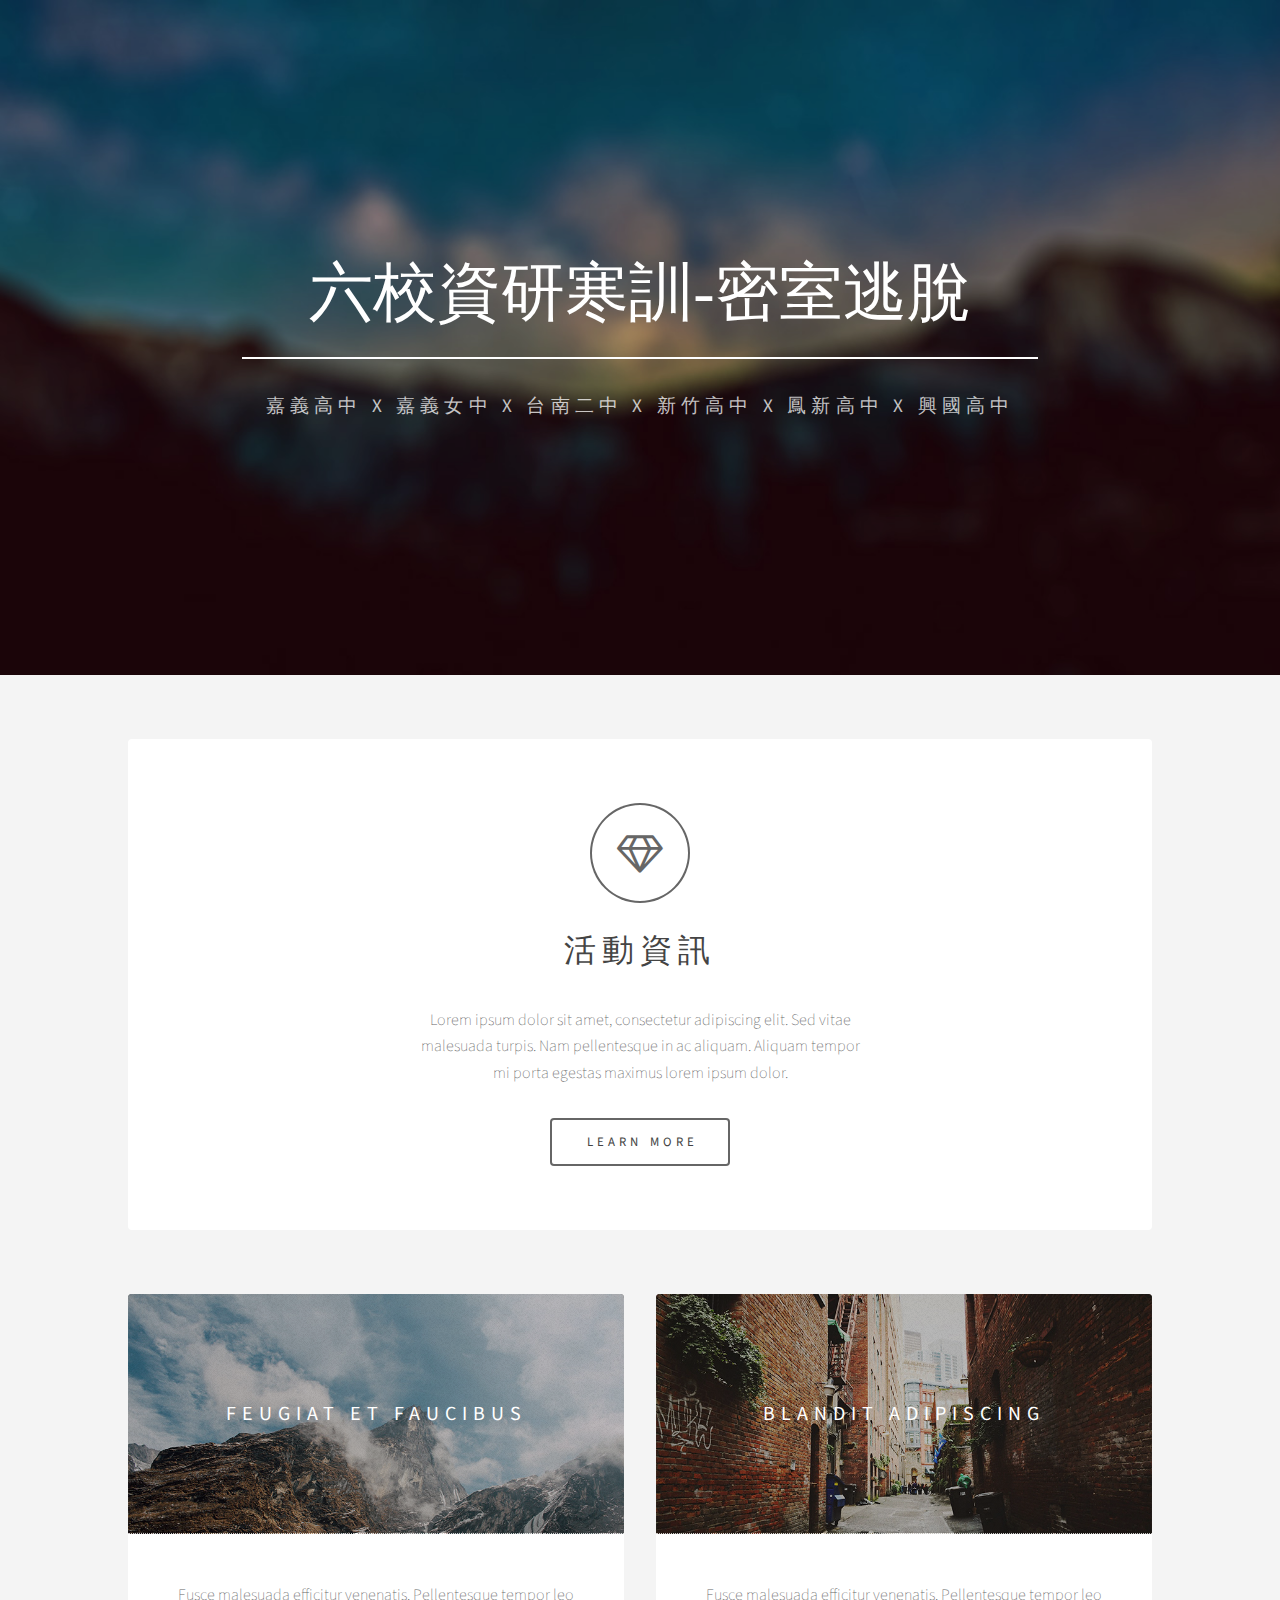
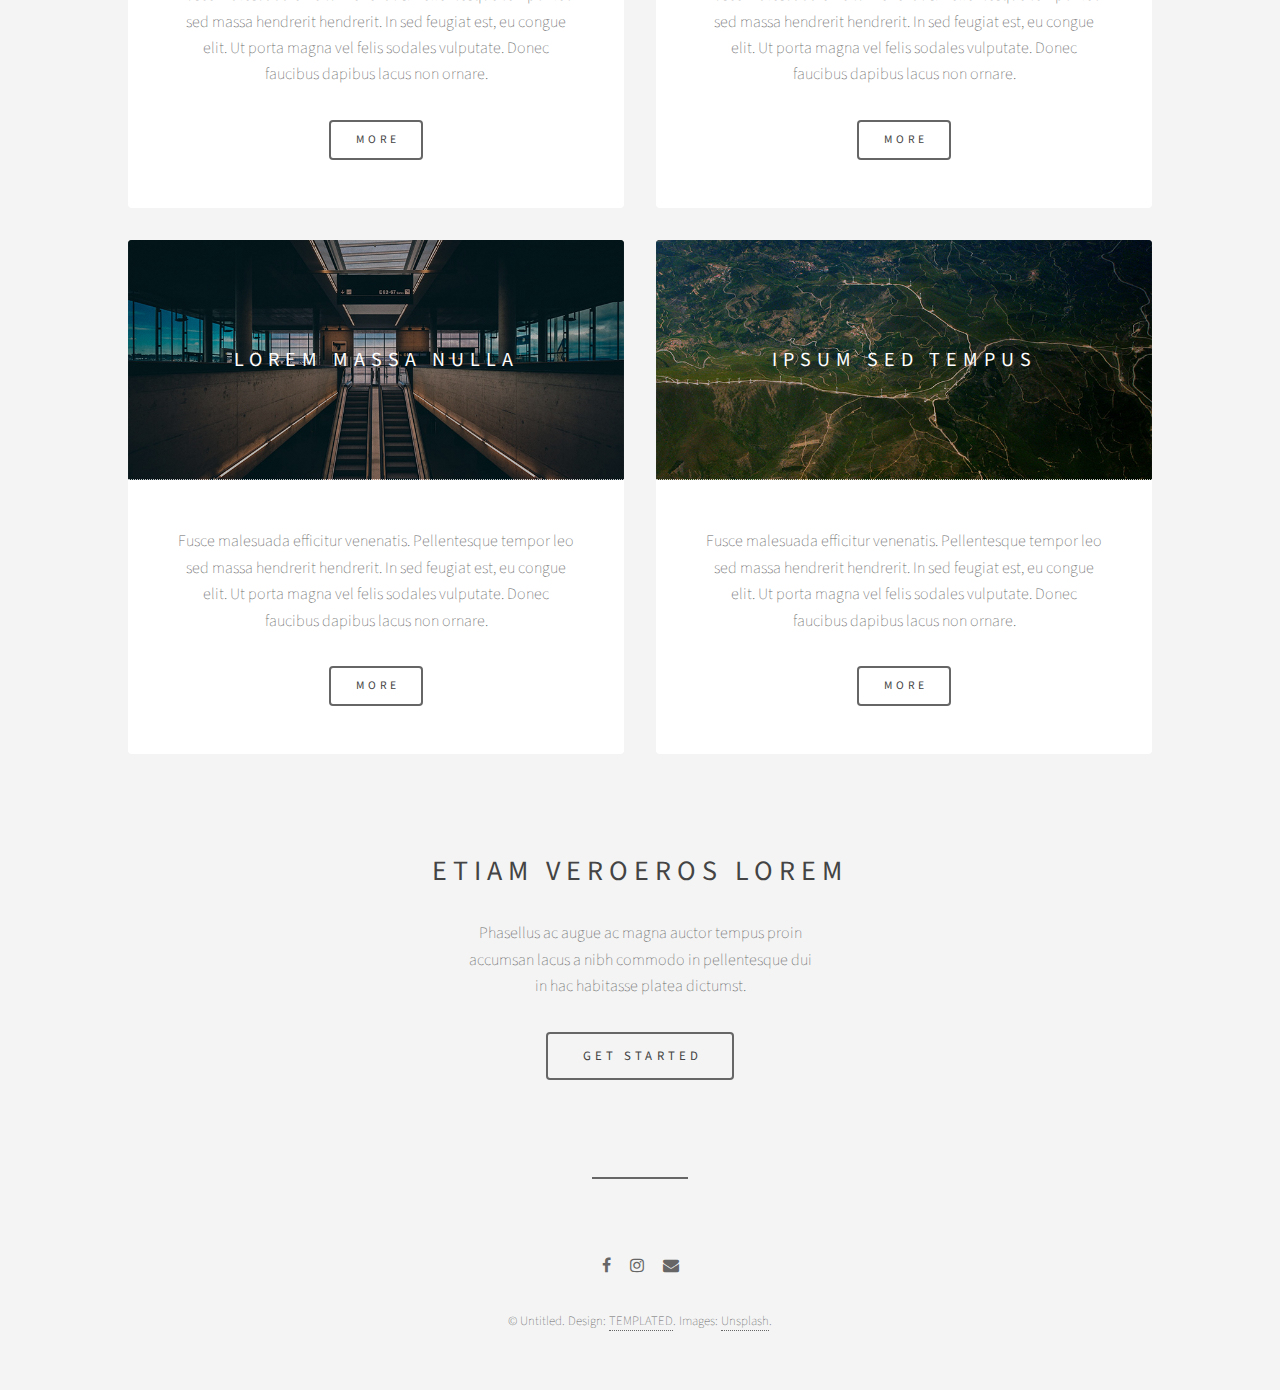
==== index.html @ b90baa89 "first commit" ====
<!DOCTYPE HTML>
<!--
	Epilogue by TEMPLATED
	templated.co @templatedco
	Released for free under the Creative Commons Attribution 3.0 license (templated.co/license)
-->
<html>
	<head>
		<title>六校資研寒訓</title>
		<meta charset="utf-8" />
		<meta name="viewport" content="width=device-width, initial-scale=1" />
		<link rel="stylesheet" href="assets/css/main.css" />
	</head>
	<body>

		<!-- Header -->
			<header id="header" class="alt">
				<div class="inner">
                    <background img="https://s3.envato.com/files/225693685/Preview_Image_00000.jpg">
					<h1>六校資研寒訓-密室逃脫</h1>
					<p>嘉義高中 X 嘉義女中 X 台南二中 x 新竹高中 X 鳳新高中 X 興國高中</p>
				</div>
			</header>

		<!-- Wrapper -->
			<div id="wrapper">

				<!-- Banner -->
					<section id="intro" class="main">
						<span class="icon fa-diamond major"></span>
						<h1>活動資訊</h1>
						<p>Lorem ipsum dolor sit amet, consectetur adipiscing elit. Sed vitae<br />
						malesuada turpis. Nam pellentesque in ac aliquam. Aliquam tempor<br />
						mi porta egestas maximus lorem ipsum dolor.</p>
						<ul class="actions">
							<li><a href="#" class="button big">Learn More</a></li>
						</ul>
					</section>

				<!-- Items -->
					<section class="main items">
						<article class="item">
							<header>
								<a href="#"><img src="images/pic01.jpg" alt="" /></a>
								<h3>Feugiat et faucibus</h3>
							</header>
							<p>Fusce malesuada efficitur venenatis. Pellentesque tempor leo sed massa hendrerit hendrerit. In sed feugiat est, eu congue elit. Ut porta magna vel felis sodales vulputate. Donec faucibus dapibus lacus non ornare.</p>
							<ul class="actions">
								<li><a href="#" class="button">More</a></li>
							</ul>
						</article>
						<article class="item">
							<header>
								<a href="#"><img src="images/pic02.jpg" alt="" /></a>
								<h3>Blandit adipiscing</h3>
							</header>
							<p>Fusce malesuada efficitur venenatis. Pellentesque tempor leo sed massa hendrerit hendrerit. In sed feugiat est, eu congue elit. Ut porta magna vel felis sodales vulputate. Donec faucibus dapibus lacus non ornare.</p>
							<ul class="actions">
								<li><a href="#" class="button">More</a></li>
							</ul>
						</article>
						<article class="item">
							<header>
								<a href="#"><img src="images/pic03.jpg" alt="" /></a>
								<h3>Lorem massa nulla</h3>
							</header>
							<p>Fusce malesuada efficitur venenatis. Pellentesque tempor leo sed massa hendrerit hendrerit. In sed feugiat est, eu congue elit. Ut porta magna vel felis sodales vulputate. Donec faucibus dapibus lacus non ornare.</p>
							<ul class="actions">
								<li><a href="#" class="button">More</a></li>
							</ul>
						</article>
						<article class="item">
							<header>
								<a href="#"><img src="images/pic04.jpg" alt="" /></a>
								<h3>Ipsum sed tempus</h3>
							</header>
							<p>Fusce malesuada efficitur venenatis. Pellentesque tempor leo sed massa hendrerit hendrerit. In sed feugiat est, eu congue elit. Ut porta magna vel felis sodales vulputate. Donec faucibus dapibus lacus non ornare.</p>
							<ul class="actions">
								<li><a href="#" class="button">More</a></li>
							</ul>
						</article>
					</section>

				<!-- CTA -->
					<section id="cta" class="main special">
						<h2>Etiam veroeros lorem</h2>
						<p>Phasellus ac augue ac magna auctor tempus proin<br />
						accumsan lacus a nibh commodo in pellentesque dui<br />
						in hac habitasse platea dictumst.</p>
						<ul class="actions">
							<li><a href="#" class="button big">Get Started</a></li>
						</ul>
					</section>

				<!-- Main -->
				<!--
					<section id="main" class="main">
						<header>
							<h2>Lorem ipsum dolor</h2>
						</header>
						<p>Fusce malesuada efficitur venenatis. Pellentesque tempor leo sed massa hendrerit hendrerit. In sed feugiat est, eu congue elit. Ut porta magna vel felis sodales vulputate. Donec faucibus dapibus lacus non ornare. Etiam eget neque id metus gravida tristique ac quis erat. Aenean quis aliquet sem. Ut ut elementum sem. Suspendisse eleifend ut est non dapibus. Nulla porta, neque quis pretium sagittis, tortor lacus elementum metus, in imperdiet ante lorem vitae ipsum. Pellentesque habitant morbi tristique senectus et netus et malesuada fames ac turpis egestas. Etiam eget neque id metus gravida tristique ac quis erat. Aenean quis aliquet sem. Ut ut elementum sem. Suspendisse eleifend ut est non dapibus. Nulla porta, neque quis pretium sagittis, tortor lacus elementum metus, in imperdiet ante lorem vitae ipsum. Pellentesque habitant morbi tristique senectus et netus et malesuada fames ac turpis egestas.</p>
					</section>
				-->

				<!-- Footer -->
					<footer id="footer">
						<ul class="icons">
							<li><a href="https://www.facebook.com/%E5%85%AD%E6%A0%A1%E8%B3%87%E7%A0%94%E5%AF%92%E8%A8%93-107743234047282/" class="icon fa-facebook"><span class="label">Facebook</span></a></li>
							<li><a href="https://www.instagram.com/six_irc/" class="icon fa-instagram"><span class="label">Instagram</span></a></li>
							<li><a href="sixinformation@gmail.com" class="icon fa-envelope"><span class="label">Email</span></a></li>
						</ul>
						<p class="copyright">&copy; Untitled. Design: <a href="https://templated.co">TEMPLATED</a>. Images: <a href="https://unsplash.com">Unsplash</a>.</p>
					</footer>

			</div>

		<!-- Scripts -->
			<script src="assets/js/jquery.min.js"></script>
			<script src="assets/js/skel.min.js"></script>
			<script src="assets/js/util.js"></script>
			<script src="assets/js/main.js"></script>

	</body>
</html>
---- assets/css/main.css ----
@import url(font-awesome.min.css);
@import url("https://fonts.googleapis.com/css?family=Pacifico|Source+Sans+Pro:200,400");

/*
	Epilogue by TEMPLATED
	templated.co @templatedco
	Released for free under the Creative Commons Attribution 3.0 license (templated.co/license)
*/

/* Reset */

	html, body, div, span, applet, object, iframe, h1, h2, h3, h4, h5, h6, p, blockquote, pre, a, abbr, acronym, address, big, cite, code, del, dfn, em, img, ins, kbd, q, s, samp, small, strike, strong, sub, sup, tt, var, b, u, i, center, dl, dt, dd, ol, ul, li, fieldset, form, label, legend, table, caption, tbody, tfoot, thead, tr, th, td, article, aside, canvas, details, embed, figure, figcaption, footer, header, hgroup, menu, nav, output, ruby, section, summary, time, mark, audio, video {
		margin: 0;
		padding: 0;
		border: 0;
		font-size: 100%;
		font: inherit;
		vertical-align: baseline;
	}

	article, aside, details, figcaption, figure, footer, header, hgroup, menu, nav, section {
		display: block;
	}

	body {
		line-height: 1;
	}

	ol, ul {
		list-style: none;
	}

	blockquote, q {
		quotes: none;
	}

	blockquote:before, blockquote:after, q:before, q:after {
		content: '';
		content: none;
	}

	table {
		border-collapse: collapse;
		border-spacing: 0;
	}

	body {
		-webkit-text-size-adjust: none;
	}

/* Box Model */

	*, *:before, *:after {
		-moz-box-sizing: border-box;
		-webkit-box-sizing: border-box;
		box-sizing: border-box;
	}

/* Basic */

	@-ms-viewport {
		width: device-width;
	}

	body {
		-ms-overflow-style: scrollbar;
	}

	@media screen and (max-width: 480px) {

		html, body {
			min-width: 320px;
		}

	}

	body {
		background: #f4f4f4;
	}

		body.is-loading *, body.is-loading *:before, body.is-loading *:after {
			-moz-animation: none !important;
			-webkit-animation: none !important;
			-ms-animation: none !important;
			animation: none !important;
			-moz-transition: none !important;
			-webkit-transition: none !important;
			-ms-transition: none !important;
			transition: none !important;
		}

/* Type */

	body {
		background-color: #f4f4f4;
		color: #666666;
	}

	body, input, select, textarea {
		font-family: "Source Sans Pro", Helvetica, sans-serif;
		font-size: 17pt;
		font-weight: 200;
		line-height: 1.65;
	}

		@media screen and (max-width: 1680px) {

			body, input, select, textarea {
				font-size: 13pt;
			}

		}

		@media screen and (max-width: 1280px) {

			body, input, select, textarea {
				font-size: 12pt;
			}

		}

		@media screen and (max-width: 360px) {

			body, input, select, textarea {
				font-size: 11pt;
			}

		}

	a {
		-moz-transition: color 0.2s ease, border-bottom-color 0.2s ease;
		-webkit-transition: color 0.2s ease, border-bottom-color 0.2s ease;
		-ms-transition: color 0.2s ease, border-bottom-color 0.2s ease;
		transition: color 0.2s ease, border-bottom-color 0.2s ease;
		text-decoration: none;
		border-bottom: dotted 1px;
	}

		a:hover {
			border-bottom-color: transparent;
		}

	strong, b {
		font-weight: 400;
	}

	em, i {
		font-style: italic;
	}

	p {
		margin: 0 0 2em 0;
	}

	h1, h2, h3, h4, h5, h6 {
		font-weight: 400;
		line-height: 1.5;
		margin: 0 0 1em 0;
		text-transform: uppercase;
		letter-spacing: 0.375rem;
	}

		h1 a, h2 a, h3 a, h4 a, h5 a, h6 a {
			color: inherit;
			text-decoration: none;
		}

	h1 {
		font-size: 2em;
	}

	h2 {
		font-size: 1.75em;
	}

	h3 {
		font-size: 1.25em;
	}

	h4 {
		font-size: 1em;
	}

	h5 {
		font-size: 0.9em;
	}

	h6 {
		font-size: 0.7em;
	}

	@media screen and (max-width: 736px) {

		h1 {
			font-size: 3em;
		}

		h2 {
			font-size: 1.25em;
		}

		h3 {
			font-size: 1em;
		}

	}

	sub {
		font-size: 0.8em;
		position: relative;
		top: 0.5em;
	}

	sup {
		font-size: 0.8em;
		position: relative;
		top: -0.5em;
	}

	blockquote {
		border-left: solid 4px;
		font-style: italic;
		margin: 0 0 2em 0;
		padding: 0.5em 0 0.5em 2em;
	}

	code {
		border-radius: 4px;
		border: solid 1px;
		font-family: "Courier New", monospace;
		font-size: 0.9em;
		margin: 0 0.25em;
		padding: 0.25em 0.65em;
	}

	pre {
		-webkit-overflow-scrolling: touch;
		font-family: "Courier New", monospace;
		font-size: 0.9em;
		margin: 0 0 2em 0;
	}

		pre code {
			display: block;
			line-height: 1.75;
			padding: 1em 1.5em;
			overflow-x: auto;
		}

	hr {
		border: 0;
		border-bottom: solid 1px;
		margin: 2em 0;
	}

		hr.major {
			margin: 3em 0;
		}

	.align-left {
		text-align: left;
	}

	.align-center {
		text-align: center;
	}

	.align-right {
		text-align: right;
	}

	input, select, textarea {
		color: #444444;
	}

	a {
		color: inherit;
	}

		a:hover {
			color: #EF6480 !important;
		}

	strong, b {
		color: #444444;
	}

	h1, h2, h3, h4, h5, h6 {
		color: #444444;
	}

	blockquote {
		border-left-color: #666666;
	}

	code {
		background: rgba(144, 144, 144, 0.075);
		border-color: #666666;
	}

	hr {
		border-bottom-color: #666666;
	}

/* Box */

	.box {
		border-radius: 4px;
		border: solid 1px;
		margin-bottom: 2em;
		padding: 1.5em;
	}

		.box > :last-child,
		.box > :last-child > :last-child,
		.box > :last-child > :last-child > :last-child {
			margin-bottom: 0;
		}

		.box.alt {
			border: 0;
			border-radius: 0;
			padding: 0;
		}

	.box {
		border-color: #666666;
	}

/* Button */

	input[type="submit"],
	input[type="reset"],
	input[type="button"],
	button,
	.button {
		-moz-appearance: none;
		-webkit-appearance: none;
		-ms-appearance: none;
		appearance: none;
		-moz-transition: box-shadow 0.2s ease-in-out, background-color 0.2s ease-in-out, color 0.2s ease-in-out;
		-webkit-transition: box-shadow 0.2s ease-in-out, background-color 0.2s ease-in-out, color 0.2s ease-in-out;
		-ms-transition: box-shadow 0.2s ease-in-out, background-color 0.2s ease-in-out, color 0.2s ease-in-out;
		transition: box-shadow 0.2s ease-in-out, background-color 0.2s ease-in-out, color 0.2s ease-in-out;
		border-radius: 4px;
		border: 0;
		cursor: pointer;
		display: inline-block;
		font-weight: 400;
		height: 3.5em;
		line-height: 3.5em;
		padding: 0 2em 0 2.375em;
		text-align: center;
		text-decoration: none;
		white-space: nowrap;
		text-transform: uppercase;
		letter-spacing: 0.325em;
		font-size: 0.725em;
	}

		input[type="submit"].icon:before,
		input[type="reset"].icon:before,
		input[type="button"].icon:before,
		button.icon:before,
		.button.icon:before {
			margin-right: 0.5em;
		}

		input[type="submit"].fit,
		input[type="reset"].fit,
		input[type="button"].fit,
		button.fit,
		.button.fit {
			display: block;
			margin: 0 0 1em 0;
			width: 100%;
		}

		input[type="submit"].big,
		input[type="reset"].big,
		input[type="button"].big,
		button.big,
		.button.big {
			font-size: 0.8em;
			padding: 0 2.5em 0 2.875em;
			height: 3.75em;
			line-height: 3.75em;
		}

		input[type="submit"].disabled, input[type="submit"]:disabled,
		input[type="reset"].disabled,
		input[type="reset"]:disabled,
		input[type="button"].disabled,
		input[type="button"]:disabled,
		button.disabled,
		button:disabled,
		.button.disabled,
		.button:disabled {
			-moz-pointer-events: none;
			-webkit-pointer-events: none;
			-ms-pointer-events: none;
			pointer-events: none;
			opacity: 0.25;
		}

		@media screen and (max-width: 480px) {

			input[type="submit"],
			input[type="reset"],
			input[type="button"],
			button,
			.button {
				padding: 0;
			}

		}

	input[type="submit"],
	input[type="reset"],
	input[type="button"],
	button,
	.button {
		background-color: transparent;
		box-shadow: inset 0 0 0 2px #666666;
		color: #444444 !important;
	}

		input[type="submit"]:hover,
		input[type="reset"]:hover,
		input[type="button"]:hover,
		button:hover,
		.button:hover {
			color: #EF6480 !important;
			box-shadow: inset 0 0 0 2px #EF6480;
		}

		input[type="submit"]:active,
		input[type="reset"]:active,
		input[type="button"]:active,
		button:active,
		.button:active {
			background-color: rgba(239, 100, 128, 0.15);
		}

		input[type="submit"].icon:before,
		input[type="reset"].icon:before,
		input[type="button"].icon:before,
		button.icon:before,
		.button.icon:before {
			color: #999999;
		}

/* Form */

	form {
		margin: 0 0 2em 0;
	}

	label {
		display: block;
		font-size: 0.9em;
		font-weight: 400;
		margin: 0 0 1em 0;
	}

	input[type="text"],
	input[type="password"],
	input[type="email"],
	select,
	textarea {
		-moz-appearance: none;
		-webkit-appearance: none;
		-ms-appearance: none;
		appearance: none;
		border-radius: 4px;
		border: none;
		border: solid 1px;
		color: inherit;
		display: block;
		outline: 0;
		padding: 0 1em;
		text-decoration: none;
		width: 100%;
	}

		input[type="text"]:invalid,
		input[type="password"]:invalid,
		input[type="email"]:invalid,
		select:invalid,
		textarea:invalid {
			box-shadow: none;
		}

	.select-wrapper {
		text-decoration: none;
		display: block;
		position: relative;
	}

		.select-wrapper:before {
			-moz-osx-font-smoothing: grayscale;
			-webkit-font-smoothing: antialiased;
			font-family: FontAwesome;
			font-style: normal;
			font-weight: normal;
			text-transform: none !important;
		}

		.select-wrapper:before {
			content: '\f078';
			display: block;
			height: 2.75em;
			line-height: 2.75em;
			pointer-events: none;
			position: absolute;
			right: 0;
			text-align: center;
			top: 0;
			width: 2.75em;
		}

		.select-wrapper select::-ms-expand {
			display: none;
		}

	input[type="text"],
	input[type="password"],
	input[type="email"],
	select {
		height: 2.75em;
	}

	textarea {
		padding: 0.75em 1em;
	}

	input[type="checkbox"],
	input[type="radio"] {
		-moz-appearance: none;
		-webkit-appearance: none;
		-ms-appearance: none;
		appearance: none;
		display: block;
		float: left;
		margin-right: -2em;
		opacity: 0;
		width: 1em;
		z-index: -1;
	}

		input[type="checkbox"] + label,
		input[type="radio"] + label {
			text-decoration: none;
			cursor: pointer;
			display: inline-block;
			font-size: 1em;
			font-weight: 200;
			padding-left: 2.4em;
			padding-right: 0.75em;
			position: relative;
		}

			input[type="checkbox"] + label:before,
			input[type="radio"] + label:before {
				-moz-osx-font-smoothing: grayscale;
				-webkit-font-smoothing: antialiased;
				font-family: FontAwesome;
				font-style: normal;
				font-weight: normal;
				text-transform: none !important;
			}

			input[type="checkbox"] + label:before,
			input[type="radio"] + label:before {
				border-radius: 4px;
				border: solid 1px;
				content: '';
				display: inline-block;
				height: 1.65em;
				left: 0;
				line-height: 1.58125em;
				position: absolute;
				text-align: center;
				top: 0;
				width: 1.65em;
			}

		input[type="checkbox"]:checked + label:before,
		input[type="radio"]:checked + label:before {
			content: '\f00c';
		}

	input[type="checkbox"] + label:before {
		border-radius: 4px;
	}

	input[type="radio"] + label:before {
		border-radius: 100%;
	}

	::-webkit-input-placeholder {
		opacity: 1.0;
	}

	:-moz-placeholder {
		opacity: 1.0;
	}

	::-moz-placeholder {
		opacity: 1.0;
	}

	:-ms-input-placeholder {
		opacity: 1.0;
	}

	.formerize-placeholder {
		opacity: 1.0;
	}

	label {
		color: #444444;
	}

	input[type="text"],
	input[type="password"],
	input[type="email"],
	select,
	textarea {
		background: rgba(144, 144, 144, 0.075);
		border-color: #666666;
	}

		input[type="text"]:focus,
		input[type="password"]:focus,
		input[type="email"]:focus,
		select:focus,
		textarea:focus {
			border-color: #EF6480;
			box-shadow: 0 0 0 1px #EF6480;
		}

	.select-wrapper:before {
		color: #666666;
	}

	input[type="checkbox"] + label,
	input[type="radio"] + label {
		color: #666666;
	}

		input[type="checkbox"] + label:before,
		input[type="radio"] + label:before {
			background: rgba(144, 144, 144, 0.075);
			border-color: #666666;
		}

	input[type="checkbox"]:checked + label:before,
	input[type="radio"]:checked + label:before {
		background-color: #EF6480;
		border-color: #EF6480;
		color: #ffffff;
	}

	input[type="checkbox"]:focus + label:before,
	input[type="radio"]:focus + label:before {
		border-color: #EF6480;
		box-shadow: 0 0 0 1px #EF6480;
	}

	::-webkit-input-placeholder {
		color: #999999 !important;
	}

	:-moz-placeholder {
		color: #999999 !important;
	}

	::-moz-placeholder {
		color: #999999 !important;
	}

	:-ms-input-placeholder {
		color: #999999 !important;
	}

	.formerize-placeholder {
		color: #999999 !important;
	}

/* Icon */

	.icon {
		text-decoration: none;
		border-bottom: none;
		position: relative;
	}

		.icon:before {
			-moz-osx-font-smoothing: grayscale;
			-webkit-font-smoothing: antialiased;
			font-family: FontAwesome;
			font-style: normal;
			font-weight: normal;
			text-transform: none !important;
		}

		.icon > .label {
			display: none;
		}

		.icon.major {
			display: block;
			margin: 0 0 1.5em 0;
		}

			.icon.major:before {
				cursor: default;
				font-size: 2.5rem;
				box-shadow: inset 0 0 0 2px #666666;
				width: 2.5em;
				height: 2.5em;
				line-height: 2.5em;
				display: inline-block;
				border-radius: 100%;
				color: #666666;
			}

		@media screen and (max-width: 736px) {

			.icon.major:before {
				font-size: 2rem;
			}

		}

/* Image */

	.image {
		border-radius: 4px;
		border: 0;
		display: inline-block;
		position: relative;
	}

		.image img {
			border-radius: 4px;
			display: block;
		}

		.image.left, .image.right {
			max-width: 40%;
		}

			.image.left img, .image.right img {
				width: 100%;
			}

		.image.left {
			float: left;
			margin: 0 1.5em 1em 0;
			top: 0.25em;
		}

		.image.right {
			float: right;
			margin: 0 0 1em 1.5em;
			top: 0.25em;
		}

		.image.fit {
			display: block;
			margin: 0 0 2em 0;
			width: 100%;
		}

			.image.fit img {
				width: 100%;
			}

		.image.main {
			display: block;
			margin: 0 0 3em 0;
			width: 100%;
		}

			.image.main img {
				width: 100%;
			}

/* List */

	ol {
		list-style: decimal;
		margin: 0 0 2em 0;
		padding-left: 1.25em;
	}

		ol li {
			padding-left: 0.25em;
		}

	ul {
		list-style: disc;
		margin: 0 0 2em 0;
		padding-left: 1em;
	}

		ul li {
			padding-left: 0.5em;
		}

		ul.alt {
			list-style: none;
			padding-left: 0;
		}

			ul.alt li {
				border-top: solid 1px;
				padding: 0.5em 0;
			}

				ul.alt li:first-child {
					border-top: 0;
					padding-top: 0;
				}

		ul.icons {
			cursor: default;
			list-style: none;
			padding-left: 0;
		}

			ul.icons li {
				display: inline-block;
				padding: 0 1em 0 0;
			}

				ul.icons li:last-child {
					padding-right: 0;
				}

		ul.actions {
			cursor: default;
			list-style: none;
			padding-left: 0;
		}

			ul.actions li {
				display: inline-block;
				padding: 0 1em 0 0;
				vertical-align: middle;
			}

				ul.actions li:last-child {
					padding-right: 0;
				}

			ul.actions.small li {
				padding: 0 0.5em 0 0;
			}

			ul.actions.vertical li {
				display: block;
				padding: 1em 0 0 0;
			}

				ul.actions.vertical li:first-child {
					padding-top: 0;
				}

				ul.actions.vertical li > * {
					margin-bottom: 0;
				}

			ul.actions.vertical.small li {
				padding: 0.5em 0 0 0;
			}

				ul.actions.vertical.small li:first-child {
					padding-top: 0;
				}

			ul.actions.fit {
				display: table;
				margin-left: -1em;
				padding: 0;
				table-layout: fixed;
				width: calc(100% + 1em);
			}

				ul.actions.fit li {
					display: table-cell;
					padding: 0 0 0 1em;
				}

					ul.actions.fit li > * {
						margin-bottom: 0;
					}

				ul.actions.fit.small {
					margin-left: -0.5em;
					width: calc(100% + 0.5em);
				}

					ul.actions.fit.small li {
						padding: 0 0 0 0.5em;
					}

			@media screen and (max-width: 480px) {

				ul.actions {
					margin: 0 0 2em 0;
				}

					ul.actions li {
						padding: 1em 0 0 0;
						display: block;
						text-align: center;
						width: 100%;
					}

						ul.actions li:first-child {
							padding-top: 0;
						}

						ul.actions li > * {
							width: 100%;
							margin: 0 !important;
						}

					ul.actions.small li {
						padding: 0.5em 0 0 0;
					}

						ul.actions.small li:first-child {
							padding-top: 0;
						}

			}

	dl {
		margin: 0 0 2em 0;
	}

		dl dt {
			display: block;
			font-weight: 400;
			margin: 0 0 1em 0;
		}

		dl dd {
			margin-left: 2em;
		}

	ul.alt li {
		border-top-color: #666666;
	}

/* Table */

	.table-wrapper {
		-webkit-overflow-scrolling: touch;
		overflow-x: auto;
	}

	table {
		margin: 0 0 2em 0;
		width: 100%;
	}

		table tbody tr {
			border: solid 1px;
			border-left: 0;
			border-right: 0;
		}

		table td {
			padding: 0.75em 0.75em;
		}

		table th {
			font-size: 0.9em;
			font-weight: 400;
			padding: 0 0.75em 0.75em 0.75em;
			text-align: left;
		}

		table thead {
			border-bottom: solid 2px;
		}

		table tfoot {
			border-top: solid 2px;
		}

		table.alt {
			border-collapse: separate;
		}

			table.alt tbody tr td {
				border: solid 1px;
				border-left-width: 0;
				border-top-width: 0;
			}

				table.alt tbody tr td:first-child {
					border-left-width: 1px;
				}

			table.alt tbody tr:first-child td {
				border-top-width: 1px;
			}

			table.alt thead {
				border-bottom: 0;
			}

			table.alt tfoot {
				border-top: 0;
			}

	table tbody tr {
		border-color: #666666;
	}

		table tbody tr:nth-child(2n + 1) {
			background-color: rgba(144, 144, 144, 0.075);
		}

	table th {
		color: #444444;
	}

	table thead {
		border-bottom-color: #666666;
	}

	table tfoot {
		border-top-color: #666666;
	}

	table.alt tbody tr td {
		border-color: #666666;
	}

/* Item */

	.item {
		padding: 3em 3em 1em 3em;
		background-color: #ffffff;
		border-radius: 4px;
		text-align: center;
	}

		.item header {
			border-top-left-radius: 4px;
			border-top-right-radius: 4px;
			margin: -3em 0 3em -3em;
			width: calc(100% + 6em);
			height: 15em;
			display: -moz-flex;
			display: -webkit-flex;
			display: -ms-flex;
			display: flex;
			-moz-align-items: center;
			-webkit-align-items: center;
			-ms-align-items: center;
			align-items: center;
			-moz-justify-content: center;
			-webkit-justify-content: center;
			-ms-justify-content: center;
			justify-content: center;
			background-color: #444;
			color: rgba(255, 255, 255, 0.75);
			position: relative;
			overflow: hidden;
		}

			.item header input, .item header select, .item header textarea {
				color: #ffffff;
			}

			.item header a {
				color: inherit;
			}

				.item header a:hover {
					color: #EF6480 !important;
				}

			.item header strong, .item header b {
				color: #ffffff;
			}

			.item header h1, .item header h2, .item header h3, .item header h4, .item header h5, .item header h6 {
				color: #ffffff;
			}

			.item header blockquote {
				border-left-color: #ffffff;
			}

			.item header code {
				background: rgba(255, 255, 255, 0.075);
				border-color: #ffffff;
			}

			.item header hr {
				border-bottom-color: #ffffff;
			}

			.item header a {
				-moz-transition: -moz-transform 0.2s ease;
				-webkit-transition: -webkit-transform 0.2s ease;
				-ms-transition: -ms-transform 0.2s ease;
				transition: transform 0.2s ease;
				background-size: cover;
				background-position: center;
				background-repeat: no-repeat;
				position: absolute;
				top: 0;
				left: 0;
				width: 100%;
				height: 100%;
				display: block;
			}

				.item header a:before {
					content: '';
					display: block;
					position: absolute;
					top: 0;
					left: 0;
					width: 100%;
					height: 100%;
					background-color: rgba(0, 0, 0, 0.25);
					background-image: url("images/overlay.png");
				}

			.item header:hover a {
				-moz-transform: scale(1.1);
				-webkit-transform: scale(1.1);
				-ms-transform: scale(1.1);
				transform: scale(1.1);
			}

			.item header > * {
				position: relative;
				z-index: 1;
			}

			.item header h3 {
				margin: 0;
				-moz-pointer-events: none;
				-webkit-pointer-events: none;
				-ms-pointer-events: none;
				pointer-events: none;
			}

	.items {
		display: -moz-flex;
		display: -webkit-flex;
		display: -ms-flex;
		display: flex;
		-moz-flex-wrap: wrap;
		-webkit-flex-wrap: wrap;
		-ms-flex-wrap: wrap;
		flex-wrap: wrap;
		width: calc(100% + 2em);
		margin: -2em 0 0 -2em;
	}

		.items .item {
			margin: 2em 0 0 2em;
			width: calc(50% - 2em);
		}

	@media screen and (max-width: 980px) {

		.item header {
			height: 25em;
		}

		.items {
			-moz-flex-direction: column;
			-webkit-flex-direction: column;
			-ms-flex-direction: column;
			flex-direction: column;
			-moz-flex-wrap: nowrap;
			-webkit-flex-wrap: nowrap;
			-ms-flex-wrap: nowrap;
			flex-wrap: nowrap;
			width: 100%;
			margin: 0;
		}

			.items .item {
				width: 100%;
				margin: 0 0 2em 0;
			}

				.items .item:last-child {
					margin-bottom: 0;
				}

	}

	@media screen and (max-width: 736px) {

		.item header {
			height: 15em;
		}

		.items .item {
			margin: 0 0 1em 0;
		}

	}

	@media screen and (max-width: 480px) {

		.item {
			padding: 2em 1em 0.1em 1em;
		}

			.item header {
				height: 12em;
				margin: -2em 0 2em -1em;
				width: calc(100% + 2em);
			}

	}

/* Wrapper */

	#wrapper {
		width: 64em;
		margin: 0 auto;
		max-width: calc(100% - 4em);
		padding: 4em 0 2em 0;
	}

		#wrapper > .main {
			margin-bottom: 4em;
		}

		@media screen and (max-width: 980px) {

			#wrapper {
				padding: 2em 0 2em 0;
			}

				#wrapper > .main {
					margin-bottom: 2em;
				}

		}

		@media screen and (max-width: 736px) {

			#wrapper {
				max-width: calc(100% - 2em);
				padding: 1em 0 0.1em 0;
			}

				#wrapper > .main {
					margin-bottom: 1em;
				}

		}

/* Header */

	#header {
		background-color: #444;
		color: rgba(255, 255, 255, 0.75);
		display: -moz-flex;
		display: -webkit-flex;
		display: -ms-flex;
		display: flex;
		-moz-align-items: center;
		-webkit-align-items: center;
		-ms-align-items: center;
		align-items: center;
		-moz-justify-content: center;
		-webkit-justify-content: center;
		-ms-justify-content: center;
		justify-content: center;
		-moz-flex-direction: column;
		-webkit-flex-direction: column;
		-ms-flex-direction: column;
		flex-direction: column;
		padding: 8em 0 6em 0;
		background-image: url("../../images/banner.jpg");
		background-size: cover;
		background-position: center;
		background-attachment: fixed;
		text-align: center;
		position: relative;
		cursor: default;
	}

		#header input, #header select, #header textarea {
			color: #ffffff;
		}

		#header a {
			color: inherit;
		}

			#header a:hover {
				color: #EF6480 !important;
			}

		#header strong, #header b {
			color: #ffffff;
		}

		#header h1, #header h2, #header h3, #header h4, #header h5, #header h6 {
			color: #ffffff;
		}

		#header blockquote {
			border-left-color: #ffffff;
		}

		#header code {
			background: rgba(255, 255, 255, 0.075);
			border-color: #ffffff;
		}

		#header hr {
			border-bottom-color: #ffffff;
		}

		#header:before {
			content: '';
			display: block;
			position: absolute;
			top: 0;
			left: 0;
			width: 100%;
			height: 100%;
			background-color: rgba(0, 0, 0, 0.25);
			background-image: url("image-1.png");
		}

		#header h1 {
			margin-bottom: 0.5em;
		}

		#header .inner {
			position: relative;
			z-index: 1;
		}

		#header.alt {
			height: 20em;
			min-height: 20em;
			min-height: 75vh;
		}

			#header.alt:before {
				-moz-transition: background-color 3s ease;
				-webkit-transition: background-color 3s ease;
				-ms-transition: background-color 3s ease;
				transition: background-color 3s ease;
				-moz-transition-delay: 1s;
				-webkit-transition-delay: 1s;
				-ms-transition-delay: 1s;
				transition-delay: 1s;
			}

			#header.alt h1 {
				font-size: 4em;
				padding: 0 0.5em 0.25em 0.5em;
				border-bottom: solid 2px #ffffff;
				font-weight: 200;
				font-family: "Microsoft JhengHei", cursive;
				text-transform: none;
				letter-spacing: 0;
			}

			#header.alt p {
				text-transform: uppercase;
				letter-spacing: 0.325rem;
				font-weight: 400;
				font-size: 1.2em;
				padding: 0 1.25em;
			}

			#header.alt .inner {
				-moz-transition: opacity 2s ease;
				-webkit-transition: opacity 2s ease;
				-ms-transition: opacity 2s ease;
				transition: opacity 2s ease;
				opacity: 1;
			}

		body.is-loading #header.alt:before {
			background-color: black;
		}

		body.is-loading #header.alt .inner {
			opacity: 0;
		}

		@media screen and (max-width: 1280px) {

			#header {
				background-attachment: scroll;
			}

		}

		@media screen and (max-width: 736px) {

			#header {
				padding: 4em 2em 2em 2em;
			}

				#header.alt h1 {
					font-size: 2.5em;
					padding-left: 0;
					padding-right: 0;
				}

				#header.alt p {
					padding: 0;
				}

				#header.alt .inner {
					max-width: 20em;
				}

		}

/* Main */

	#main {
		padding: 4em 4em 2em 4em;
		background-color: #ffffff;
		border-radius: 4px;
	}

		#main > header:first-child {
			text-align: center;
		}

		@media screen and (max-width: 736px) {

			#main {
				padding: 2em 2em 0.1em 2em;
			}

		}

		@media screen and (max-width: 480px) {

			#main {
				padding: 2em 1em 0.1em 1em;
			}

		}

/* Intro */

	#intro {
		padding: 4em 4em 2em 4em;
		background-color: #ffffff;
		border-radius: 4px;
		text-align: center;
	}

		@media screen and (max-width: 736px) {

			#intro {
				padding: 2em 2em 0.1em 2em;
			}

		}

		@media screen and (max-width: 480px) {

			#intro {
				padding: 2em 1em 0.1em 1em;
			}

				#intro p br {
					display: none;
				}

		}

/* CTA */

	#cta {
		padding: 2em 0 0.1em 0;
		text-align: center;
	}

		@media screen and (max-width: 736px) {

			#cta {
				padding: 2em 2em 0.1em 2em;
			}

		}

		@media screen and (max-width: 480px) {

			#cta {
				padding: 2em 1em 0.1em 1em;
			}

				#cta p br {
					display: none;
				}

		}

/* Footer */

	#footer {
		text-align: center;
		margin-top: 4em;
	}

		#footer a {
			color: inherit;
		}

		#footer:before {
			content: '';
			display: inline-block;
			width: 6em;
			height: 2px;
			background-color: #666666;
			margin-bottom: 4em;
		}

		#footer .copyright {
			font-size: 0.8em;
		}

		@media screen and (max-width: 736px) {

			#footer {
				margin-top: 2em;
			}

				#footer:before {
					margin-bottom: 2em;
				}

		}
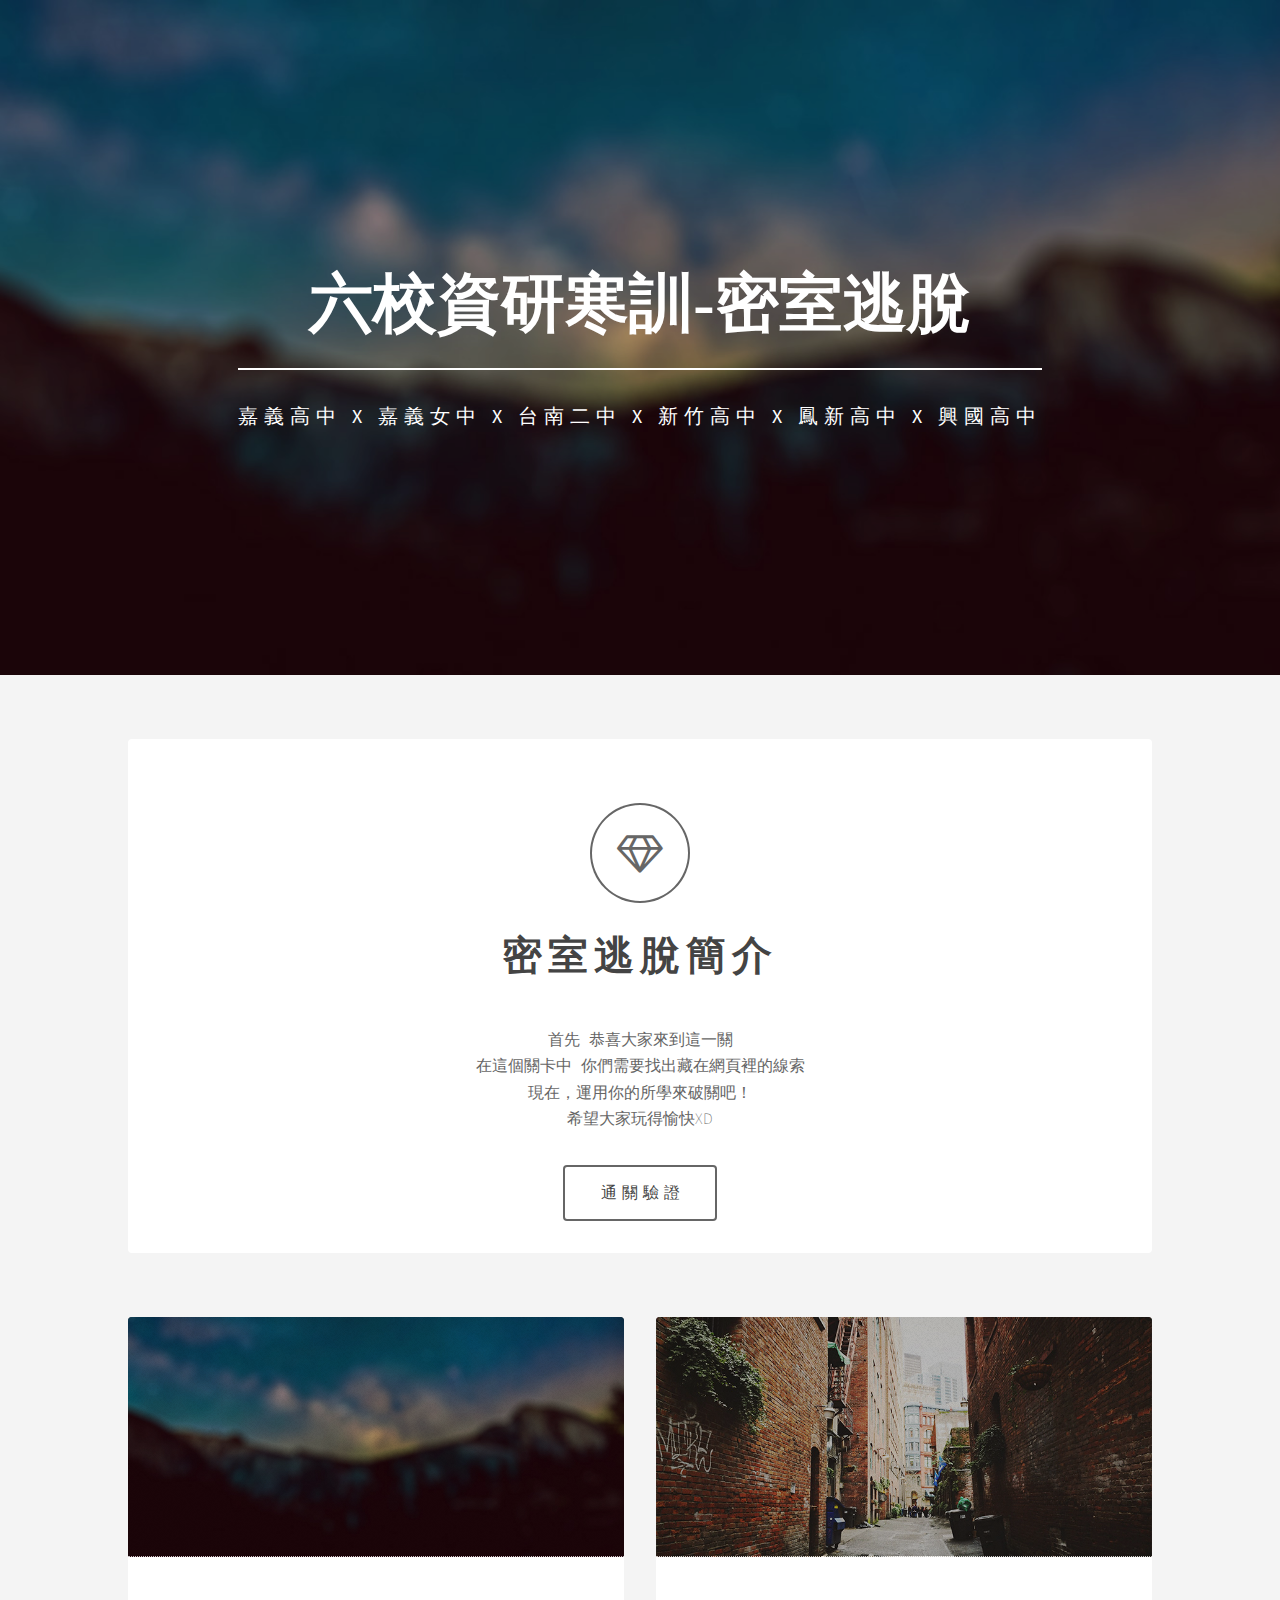
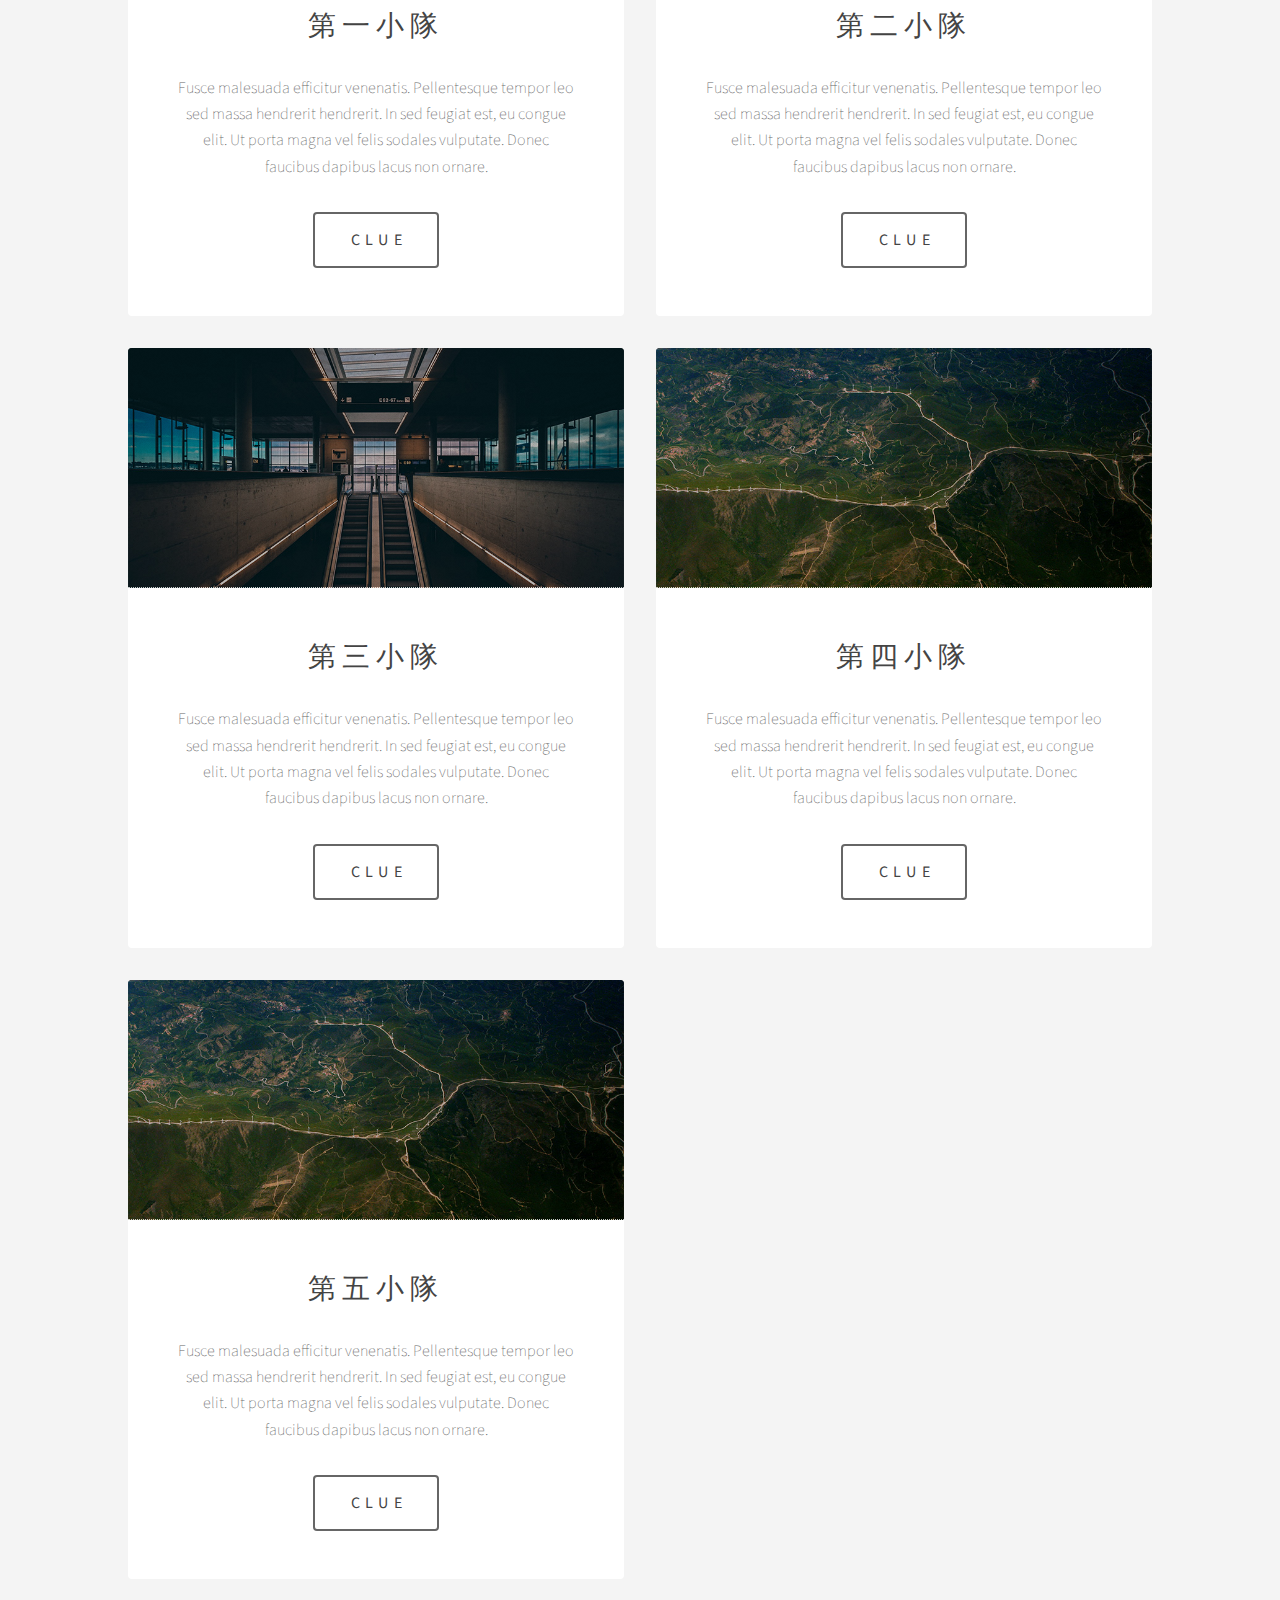
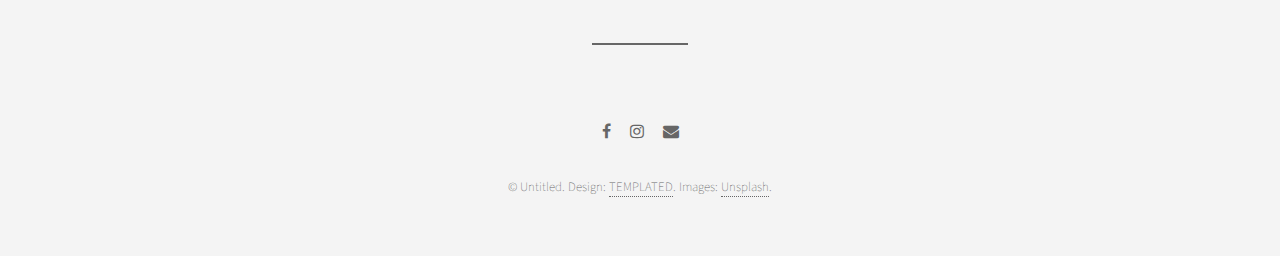
==== commit 42cfb379: "first commit" ====
--- a/index.html
+++ b/index.html
@@ -16,9 +16,9 @@
 		<!-- Header -->
 			<header id="header" class="alt">
 				<div class="inner">
-                    <background img="https://s3.envato.com/files/225693685/Preview_Image_00000.jpg">
-					<h1>六校資研寒訓-密室逃脫</h1>
-					<p>嘉義高中 X 嘉義女中 X 台南二中 x 新竹高中 X 鳳新高中 X 興國高中</p>
+                    <h1><span style="font-weight:bold;">六校資研寒訓-密室逃脫</span></h1>
+                    
+					<h3>嘉義高中 X 嘉義女中 X 台南二中 x 新竹高中 X 鳳新高中 X 興國高中</h3>
 				</div>
 			</header>
 
@@ -28,68 +28,122 @@
 				<!-- Banner -->
 					<section id="intro" class="main">
 						<span class="icon fa-diamond major"></span>
-						<h1>活動資訊</h1>
-						<p>Lorem ipsum dolor sit amet, consectetur adipiscing elit. Sed vitae<br />
-						malesuada turpis. Nam pellentesque in ac aliquam. Aliquam tempor<br />
-						mi porta egestas maximus lorem ipsum dolor.</p>
-						<ul class="actions">
-							<li><a href="#" class="button big">Learn More</a></li>
-						</ul>
+						<h1><span style="font-weight:bold;"> 密室逃脫簡介</span></h1>
+						<p>首先   &nbsp;&nbsp;恭喜大家來到這一關<br>
+                            在這個關卡中   &nbsp;&nbsp;你們需要找出藏在網頁裡的線索<br>
+                            現在，運用你的所學來破關吧！<br>
+                            希望大家玩得愉快XD
+                        </p>
+                        <button id="myBtn">通關驗證</button>
+                        
+                        <!-- The Modal -->
+                            <div id="myModal" class="modal">
+  
+                                <!-- Modal content -->
+                                <div class="modal-content">
+                                    <span class="close">×</span>
+                                    <form name="login">
+                                        小隊編號：
+                                            <input type="text" name="username" placeholder="第X小隊" onfocus="this.placeholder=' ' " onblur="this.placeholder='第X小隊' ">
+                                        <div class="space"></div>
+                                        通關密碼：
+                                            <input type="password" name="password">
+                                        <div class="hide_word">
+                                            <span style="color: #FFFFFF">提示：凱薩加密</span>
+                                        </div>
+                                        <button id="passBtn">通往下一關</button>
+                                    </form>
+                                </div>
+                            </div>
+                        
+                        <script>
+                            // Get the modal
+                            var modal = document.getElementById('myModal');
+
+                            // Get the button that opens the modal
+                            var btn = document.getElementById("myBtn");
+
+                            // Get the <span> element that closes the modal
+                            var span = document.getElementsByClassName("close")[0];
+
+                            // When the user clicks the button, open the modal 
+                            btn.onclick = function() {
+                                modal.style.display = "block";
+                            }
+
+                            // When the user clicks on <span> (x), close the modal
+                            span.onclick = function() {
+                                modal.style.display = "none";
+                            }
+                        </script>
 					</section>
-
 				<!-- Items -->
 					<section class="main items">
 						<article class="item">
 							<header>
-								<a href="#"><img src="images/pic01.jpg" alt="" /></a>
-								<h3>Feugiat et faucibus</h3>
+								<a href="Clue/clue-1.html">
+                                        <img src="images/banner.jpg" alt="slider~~" />
+                                        <img src="images/pic01.jpg" alt="slider~~" />
+                                </a>
+                                
 							</header>
+				            <h2>第一小隊</h2>
+                            <div class="hide">
+                                <form name="connectClue">
+                                    小隊編號：
+                                        <input type="text" name="username" placeholder="第X小隊" onfocus="this.placeholder=' ' " onblur="this.placeholder='第X小隊' ">
+                                        <div class="space"></div>
+                                    找到的線索：
+                                        <input type="password" name="clue">
+                                        <div class="space"></div>
+                                        <button id="clueBtn">confirm</button>
+                                </form>
+                            </div>
 							<p>Fusce malesuada efficitur venenatis. Pellentesque tempor leo sed massa hendrerit hendrerit. In sed feugiat est, eu congue elit. Ut porta magna vel felis sodales vulputate. Donec faucibus dapibus lacus non ornare.</p>
-							<ul class="actions">
-								<li><a href="#" class="button">More</a></li>
+							<ul class="actions   ">
+								<li><a href="Clue/clue-1.html" class="button">CLUE</a></li>
 							</ul>
 						</article>
 						<article class="item">
 							<header>
-								<a href="#"><img src="images/pic02.jpg" alt="" /></a>
-								<h3>Blandit adipiscing</h3>
+								<a href="Clue/clue-2.html"><img src="images/pic02.jpg" alt="" /></a>
 							</header>
+				            <h2>第二小隊</h2>
 							<p>Fusce malesuada efficitur venenatis. Pellentesque tempor leo sed massa hendrerit hendrerit. In sed feugiat est, eu congue elit. Ut porta magna vel felis sodales vulputate. Donec faucibus dapibus lacus non ornare.</p>
 							<ul class="actions">
-								<li><a href="#" class="button">More</a></li>
+								<li><a href="Clue/clue-2.html" class="button">CLUE</a></li>
 							</ul>
 						</article>
 						<article class="item">
 							<header>
-								<a href="#"><img src="images/pic03.jpg" alt="" /></a>
-								<h3>Lorem massa nulla</h3>
+								<a href="Clue/clue-3.html"><img src="images/pic03.jpg" alt="" /></a>
 							</header>
+				            <h2>第三小隊</h2>
 							<p>Fusce malesuada efficitur venenatis. Pellentesque tempor leo sed massa hendrerit hendrerit. In sed feugiat est, eu congue elit. Ut porta magna vel felis sodales vulputate. Donec faucibus dapibus lacus non ornare.</p>
 							<ul class="actions">
-								<li><a href="#" class="button">More</a></li>
+								<li><a href="Clue/clue-3.html" class="button">CLUE</a></li>
 							</ul>
 						</article>
 						<article class="item">
 							<header>
-								<a href="#"><img src="images/pic04.jpg" alt="" /></a>
-								<h3>Ipsum sed tempus</h3>
+								<a href="Clue/clue-4.html"><img src="images/pic04.jpg" alt="" /></a>
 							</header>
+				            <h2>第四小隊</h2>
 							<p>Fusce malesuada efficitur venenatis. Pellentesque tempor leo sed massa hendrerit hendrerit. In sed feugiat est, eu congue elit. Ut porta magna vel felis sodales vulputate. Donec faucibus dapibus lacus non ornare.</p>
 							<ul class="actions">
-								<li><a href="#" class="button">More</a></li>
+								<li><a href="Clue/clue-4.html" class="button">CLUE</a></li>
 							</ul>
 						</article>
-					</section>
-
-				<!-- CTA -->
-					<section id="cta" class="main special">
-						<h2>Etiam veroeros lorem</h2>
-						<p>Phasellus ac augue ac magna auctor tempus proin<br />
-						accumsan lacus a nibh commodo in pellentesque dui<br />
-						in hac habitasse platea dictumst.</p>
-						<ul class="actions">
-							<li><a href="#" class="button big">Get Started</a></li>
-						</ul>
+                        <article class="item">
+							<header>
+								<a href="Clue/clue-5.html"><img src="images/pic04.jpg" alt="" /></a>
+							</header>
+				            <h2>第五小隊</h2>
+							<p>Fusce malesuada efficitur venenatis. Pellentesque tempor leo sed massa hendrerit hendrerit. In sed feugiat est, eu congue elit. Ut porta magna vel felis sodales vulputate. Donec faucibus dapibus lacus non ornare.</p>
+							<ul class="actions">
+								<li><a href="Clue/clue-5.html" class="button">CLUE</a></li>
+							</ul>
+						</article>
 					</section>
 
 				<!-- Main -->
@@ -119,6 +173,8 @@
 			<script src="assets/js/skel.min.js"></script>
 			<script src="assets/js/util.js"></script>
 			<script src="assets/js/main.js"></script>
+            <script src="assets/js/login.js"></script>
+            <script src="assets/js/checkpoint1-clue.js"></script>
 
 	</body>
 </html>--- a/assets/css/main.css
+++ b/assets/css/main.css
@@ -150,6 +150,7 @@
 
 	p {
 		margin: 0 0 2em 0;
+        font-size: 1em;
 	}
 
 	h1, h2, h3, h4, h5, h6 {
@@ -166,7 +167,8 @@
 		}
 
 	h1 {
-		font-size: 2em;
+		font-size: 2.5em;
+        
 	}
 
 	h2 {
@@ -355,7 +357,7 @@
 		white-space: nowrap;
 		text-transform: uppercase;
 		letter-spacing: 0.325em;
-		font-size: 0.725em;
+		font-size: 1em;
 	}
 
 		input[type="submit"].icon:before,
@@ -809,6 +811,10 @@
 		ul li {
 			padding-left: 0.5em;
 		}
+
+ul p.flag-1{
+    color: #ffffff
+}
 
 		ul.alt {
 			list-style: none;
@@ -1075,15 +1081,18 @@
 			color: rgba(255, 255, 255, 0.75);
 			position: relative;
 			overflow: hidden;
+            position: relative;
 		}
 
 			.item header input, .item header select, .item header textarea {
 				color: #ffffff;
 			}
 
-			.item header a {
-				color: inherit;
-			}
+
+
+            .item header a: last-child:hover{
+                opacity: 0;
+            }
 
 				.item header a:hover {
 					color: #EF6480 !important;
@@ -1124,6 +1133,7 @@
 				width: 100%;
 				height: 100%;
 				display: block;
+                color: inherit;
 			}
 
 				.item header a:before {
@@ -1228,6 +1238,7 @@
 				height: 12em;
 				margin: -2em 0 2em -1em;
 				width: calc(100% + 2em);
+                z-index: 1; 
 			}
 
 	}
@@ -1299,7 +1310,39 @@
 		text-align: center;
 		position: relative;
 		cursor: default;
-	}
+        margin:0px auto;
+	}
+
+    #heard-2{
+		background-color: #FFF;
+		color: rgba(255, 255, 255, 0.75);
+		display: -moz-flex;
+		display: -webkit-flex;
+		display: -ms-flex;
+		display: flex;
+		-moz-align-items: center;
+		-webkit-align-items: center;
+		-ms-align-items: center;
+		align-items: center;
+		-moz-justify-content: center;
+		-webkit-justify-content: center;
+		-ms-justify-content: center;
+		justify-content: center;
+		-moz-flex-direction: column;
+		-webkit-flex-direction: column;
+		-ms-flex-direction: column;
+		flex-direction: column;
+		padding: 8em 0 6em 0;
+		background-image: url("../../images/banner.jpg");
+		background-size: cover;
+		background-position: center;
+		background-attachment: fixed;
+		text-align: center;
+		position: relative;
+		cursor: default;
+        margin:0px auto;
+        z-index: -1;
+}
 
 		#header input, #header select, #header textarea {
 			color: #ffffff;
@@ -1554,4 +1597,59 @@
 					margin-bottom: 2em;
 				}
 
-		}+		}
+.modal {
+    display: none; /* Hidden by default */
+    position: fixed; /* Stay in place */
+    z-index: 2; /* Sit on top */
+    padding-top: 50px; /* Location of the box */
+    left: 0;
+    top: 0;
+    width: 100%; /* Full width */
+    height: 100%; /* Full height */
+    overflow: auto; /* Enable scroll if needed */
+    background-color: rgb(0,0,0); /* Fallback color */
+    background-color: rgba(0,0,0,0.4); /* Black w/ opacity */
+}
+
+/* Modal Content */
+.modal-content {
+    background-color: #fefefe;
+    margin: auto;
+    padding: 20px;
+    border: 1px solid #888;
+    width: 40%;
+}
+
+/* The Close Button */
+.close {
+    color: #aaaaaa;
+    float: right;
+    font-size: 20px;
+    font-weight: bold;
+}
+
+.close:hover,
+.close:focus {
+    color: #000;
+    text-decoration: none;
+    cursor: pointer;
+}
+
+.space{
+    color: #000000;
+    padding: 10px;
+}
+
+.hide_word{
+    padding: 8px;
+}
+
+.hide{
+    background-color: #FFF;
+    margin: auto;
+    position: absolute;
+    z-index: -2;
+    top: 25%;
+    left: 25%;
+}